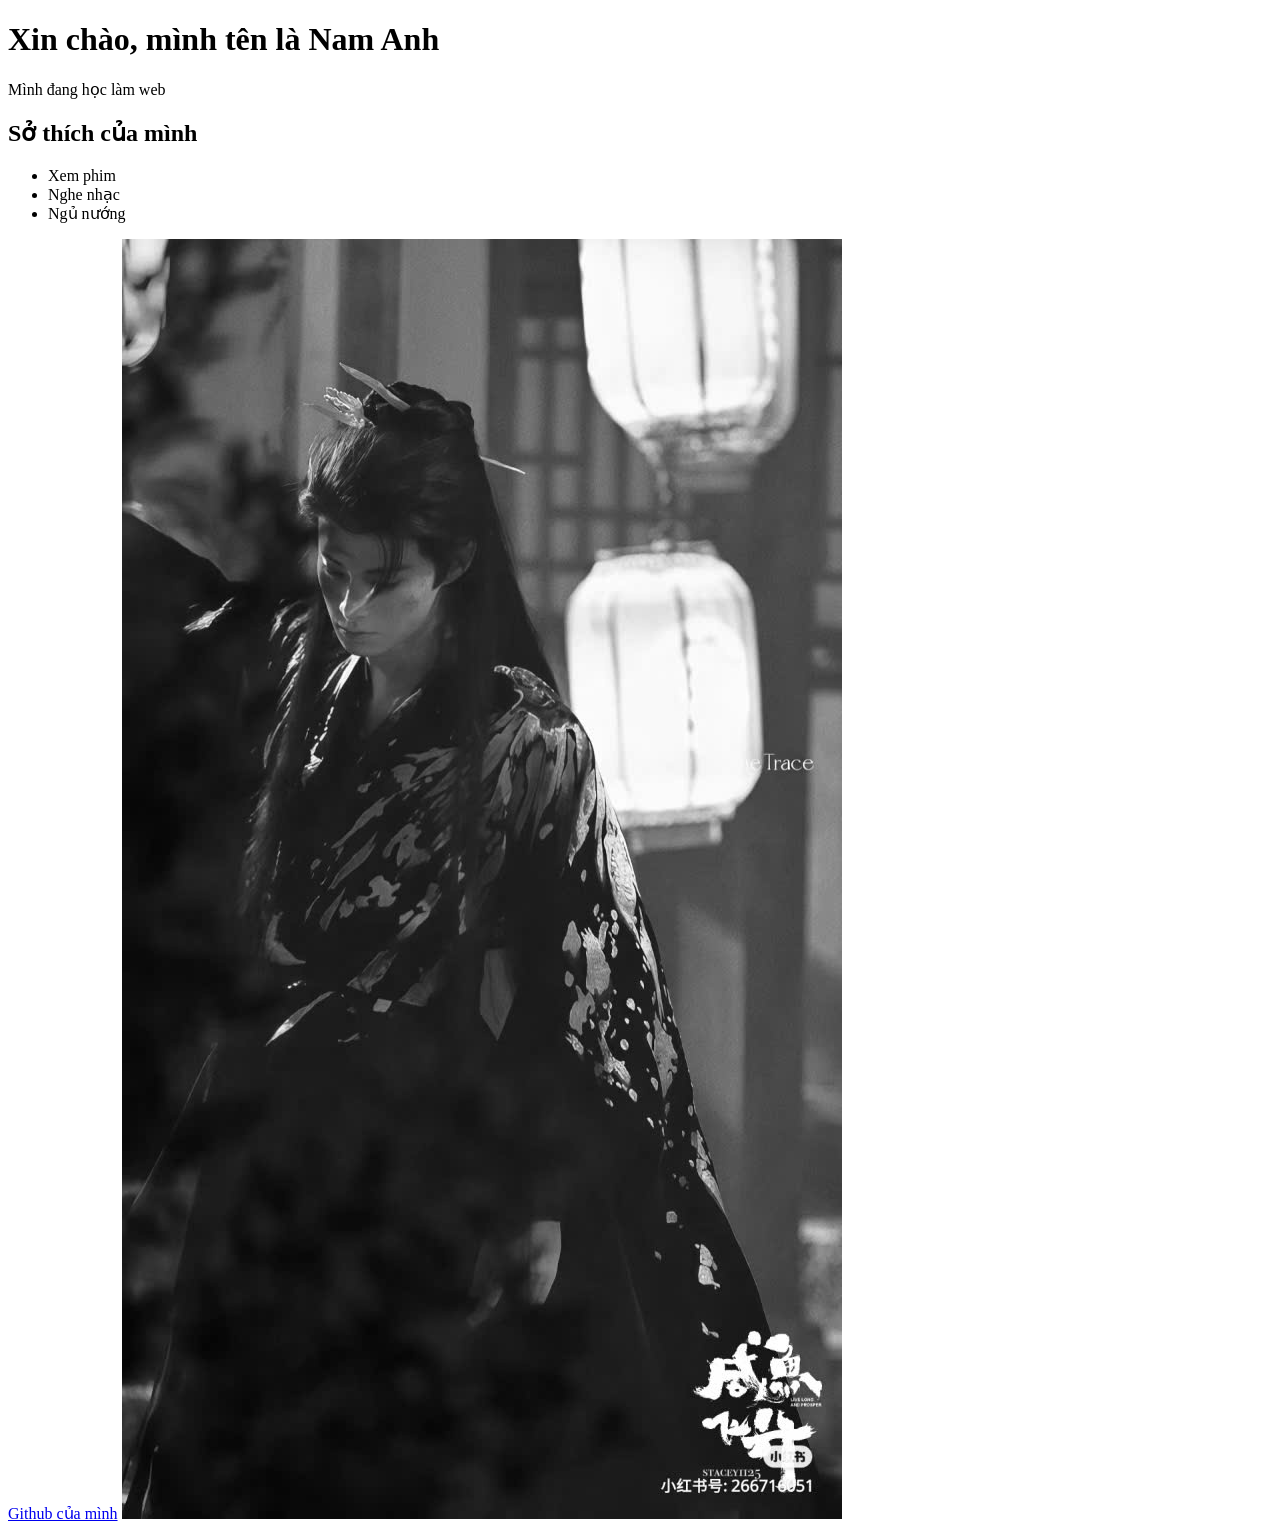
==== index.html @ 64efe365 "trang html dau tien" ====
<!doctype html>
<html lang="vi">
  <head>
    <meta charset="UTF-8" />
    <title>Trang của tôi</title>
  </head>
  <body>
    <h1>Xin chào, mình tên là Nam Anh</h1>
    <p>Mình đang học làm web</p>
    <h2>Sở thích của mình</h2>
    <ul>
      <li>Xem phim</li>
      <li>Nghe nhạc</li>
      <li>Ngủ nướng</li>
    </ul>
    <a href="https://github.com/dnamanh2012-hash">Github của mình</a>
    <img src="wanghedi_myprince.jpg" alt="Ảnh của chồng mình" />
  </body>
</html>
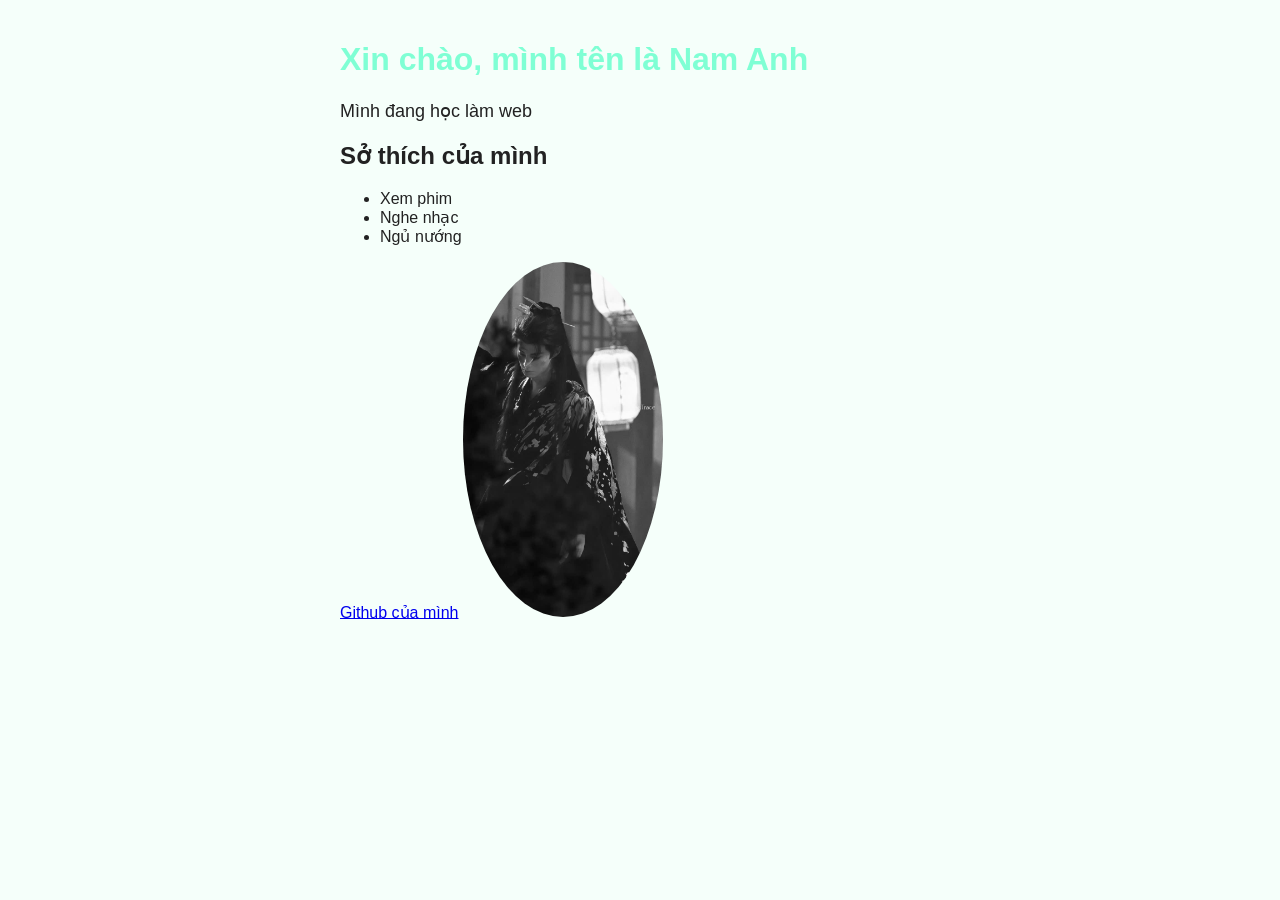
==== commit e7d30a10: "them css" ====
--- a/index.html
+++ b/index.html
@@ -1,6 +1,7 @@
 <!doctype html>
 <html lang="vi">
   <head>
+    <link rel="stylesheet" href="style.css" />
     <meta charset="UTF-8" />
     <title>Trang của tôi</title>
   </head>
--- a/style.css
+++ b/style.css
@@ -0,0 +1,23 @@
+body {
+  font-family: Arial, sans-serif;
+  max-width: 600px;
+  margin: 0 auto;
+  padding: 20px;
+  background-color: #f5fffa;
+  color: #222;
+}
+
+h1 {
+  color: #7fffd4;
+}
+
+img {
+  width: 200px;
+  max-width: 100%;
+  height: auto;
+  border-radius: 50%;
+}
+
+p {
+  font-size: 18px;
+}
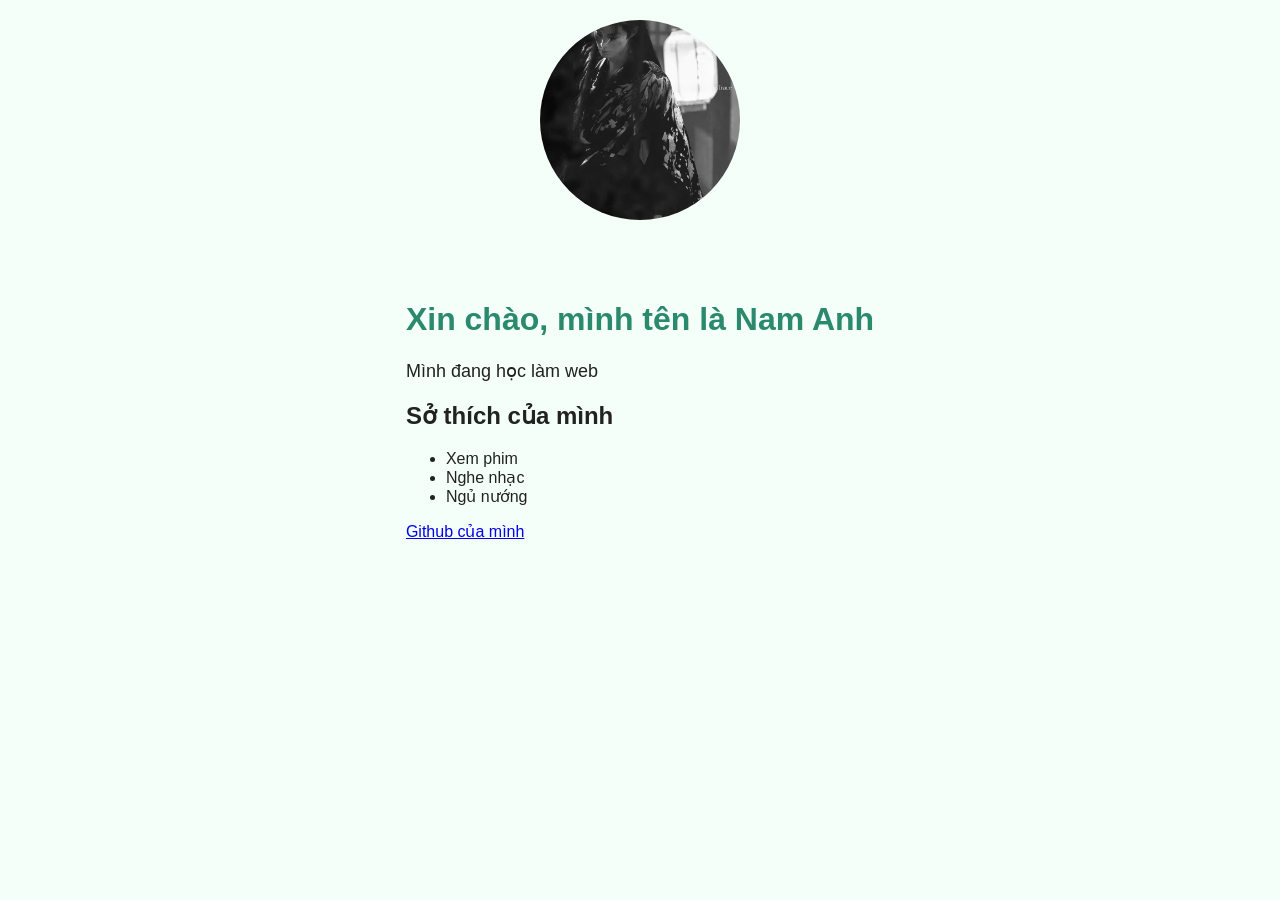
==== commit e390718a: "them flexbox" ====
--- a/index.html
+++ b/index.html
@@ -6,15 +6,19 @@
     <title>Trang của tôi</title>
   </head>
   <body>
-    <h1>Xin chào, mình tên là Nam Anh</h1>
-    <p>Mình đang học làm web</p>
-    <h2>Sở thích của mình</h2>
-    <ul>
-      <li>Xem phim</li>
-      <li>Nghe nhạc</li>
-      <li>Ngủ nướng</li>
-    </ul>
-    <a href="https://github.com/dnamanh2012-hash">Github của mình</a>
-    <img src="wanghedi_myprince.jpg" alt="Ảnh của chồng mình" />
+    <div class="card">
+      <img src="wanghedi_myprince.jpg" alt="Ảnh của chồng mình" />
+      <div class="infor">
+        <h1>Xin chào, mình tên là Nam Anh</h1>
+        <p>Mình đang học làm web</p>
+        <h2>Sở thích của mình</h2>
+        <ul>
+          <li>Xem phim</li>
+          <li>Nghe nhạc</li>
+          <li>Ngủ nướng</li>
+        </ul>
+        <a href="https://github.com/dnamanh2012-hash">Github của mình</a>
+      </div>
+    </div>
   </body>
 </html>
--- a/style.css
+++ b/style.css
@@ -1,6 +1,6 @@
 body {
   font-family: Arial, sans-serif;
-  max-width: 600px;
+  max-width: 800px;
   margin: 0 auto;
   padding: 20px;
   background-color: #f5fffa;
@@ -8,16 +8,26 @@
 }
 
 h1 {
-  color: #7fffd4;
+  color: #2b8a6e;
 }
 
 img {
   width: 200px;
   max-width: 100%;
-  height: auto;
+  height: 200px;
   border-radius: 50%;
+  object-fit: cover;
+  margin: 0;
+  flex-shrink: 0;
 }
 
 p {
   font-size: 18px;
 }
+
+.card {
+  display: flex;
+  gap: 60px;
+  align-items: center;
+  flex-direction: column;
+}
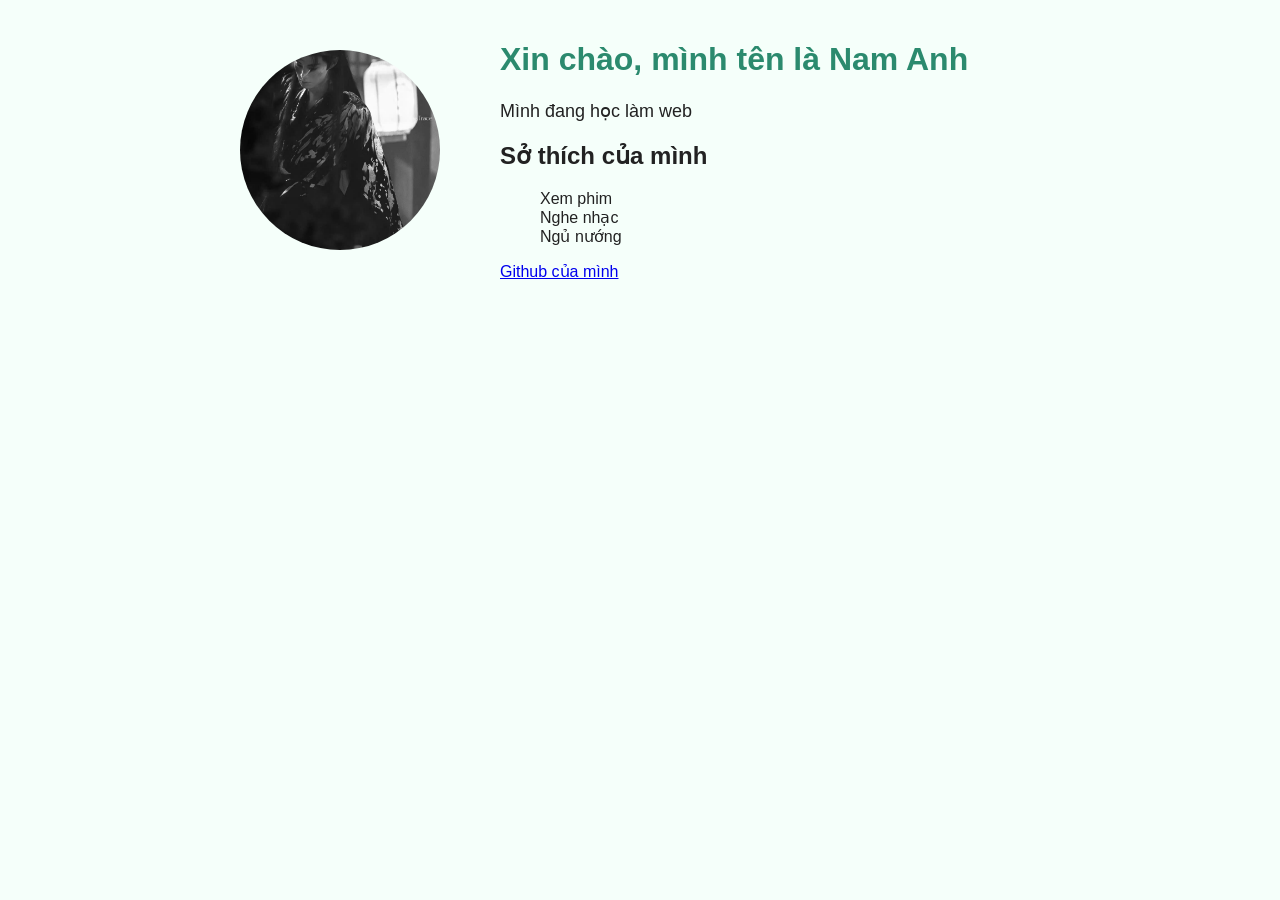
==== commit c26f8f98: "them responsive" ====
--- a/index.html
+++ b/index.html
@@ -3,6 +3,7 @@
   <head>
     <link rel="stylesheet" href="style.css" />
     <meta charset="UTF-8" />
+    <meta name="viewport" content="width=device-width, initial-scale=1.0" />
     <title>Trang của tôi</title>
   </head>
   <body>
--- a/style.css
+++ b/style.css
@@ -29,5 +29,25 @@
   display: flex;
   gap: 60px;
   align-items: center;
-  flex-direction: column;
 }
+
+ul {
+  list-style: none;
+}
+
+@media (max-width: 600px) {
+  .card {
+    flex-direction: column;
+    align-items: center;
+    text-align: center;
+  }
+
+  img {
+    width: 150px;
+    height: 150px;
+  }
+
+  ul {
+    text-align: justify;
+  }
+}
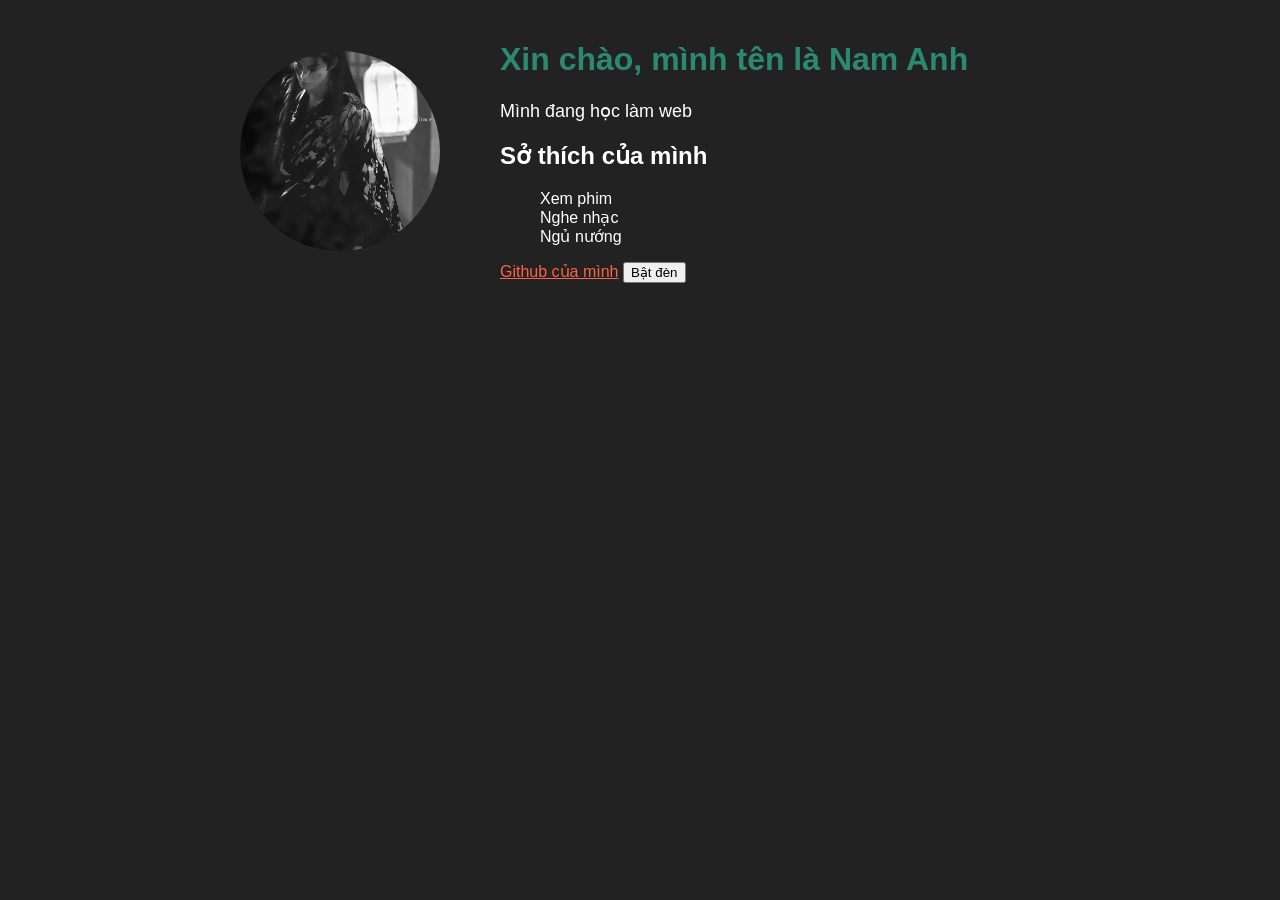
==== commit f9eb796f: "them nut bat den" ====
--- a/index.html
+++ b/index.html
@@ -19,7 +19,9 @@
           <li>Ngủ nướng</li>
         </ul>
         <a href="https://github.com/dnamanh2012-hash">Github của mình</a>
+        <button id="nut">Bật đèn</button>
       </div>
     </div>
+    <script src="script.js"></script>
   </body>
 </html>
--- a/style.css
+++ b/style.css
@@ -3,8 +3,8 @@
   max-width: 800px;
   margin: 0 auto;
   padding: 20px;
-  background-color: #f5fffa;
-  color: #222;
+  background-color: #222;
+  color: #fff;
 }
 
 h1 {
@@ -51,3 +51,7 @@
     text-align: justify;
   }
 }
+
+a {
+  color: #ff6347;
+}
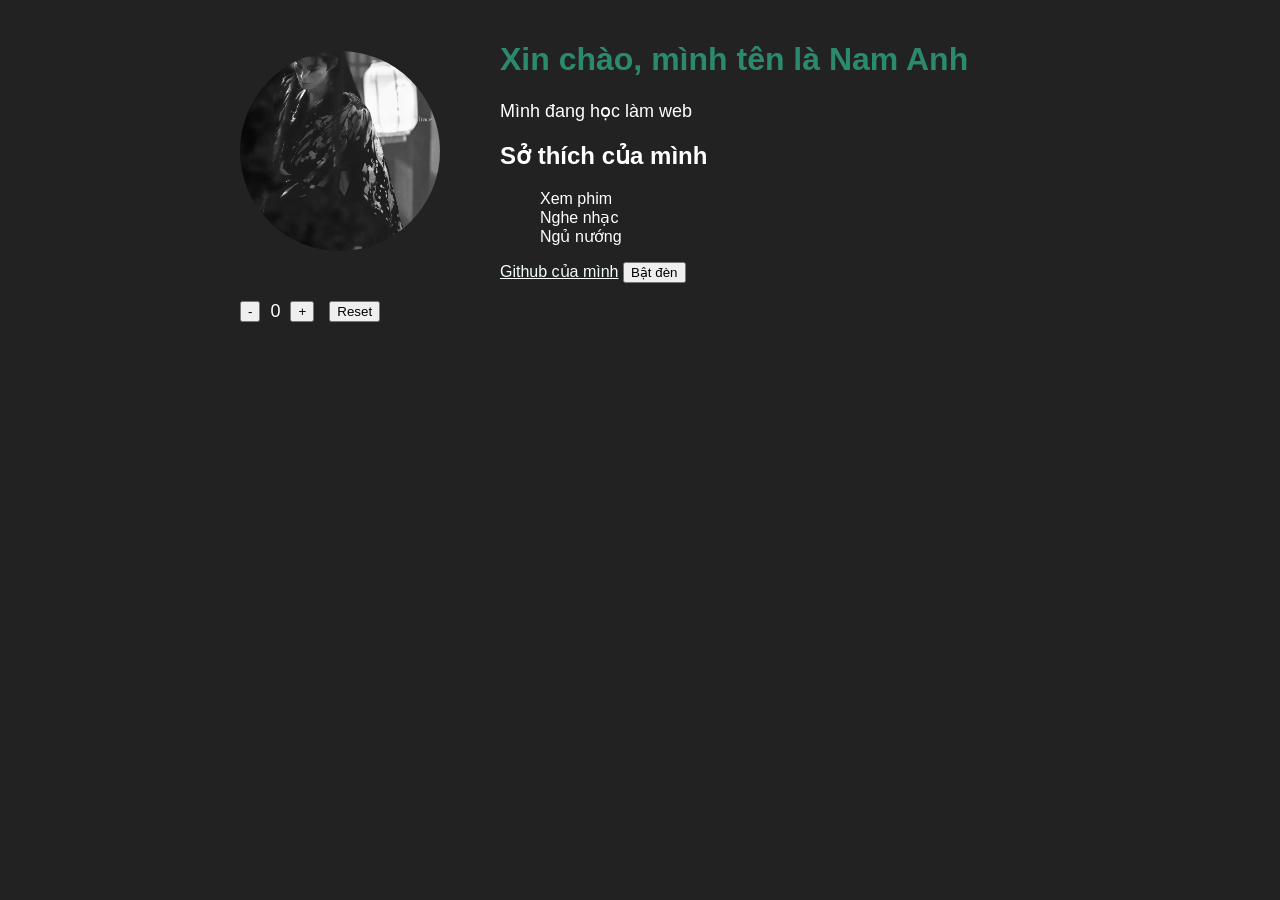
==== commit bdd5c090: "hoan thien bo dem" ====
--- a/index.html
+++ b/index.html
@@ -22,6 +22,14 @@
         <button id="nut">Bật đèn</button>
       </div>
     </div>
+    <div class="bodem">
+      <div class="dem">
+        <button id="giam">-</button>
+        <p id="so">0</p>
+        <button id="tang">+</button>
+      </div>
+      <button id="reset">Reset</button>
+    </div>
     <script src="script.js"></script>
   </body>
 </html>
--- a/style.css
+++ b/style.css
@@ -35,6 +35,30 @@
   list-style: none;
 }
 
+a {
+  color: #f5fffa;
+}
+
+.bodem {
+  display: flex;
+  gap: 15px;
+  align-items: center;
+}
+
+.dem {
+  display: flex;
+  gap: 10px;
+  align-items: center;
+}
+
+body.sang {
+  background-color: lightYellow;
+  color: #222;
+  a {
+    color: #8b0000;
+  }
+}
+
 @media (max-width: 600px) {
   .card {
     flex-direction: column;
@@ -46,12 +70,4 @@
     width: 150px;
     height: 150px;
   }
-
-  ul {
-    text-align: justify;
-  }
 }
-
-a {
-  color: #ff6347;
-}
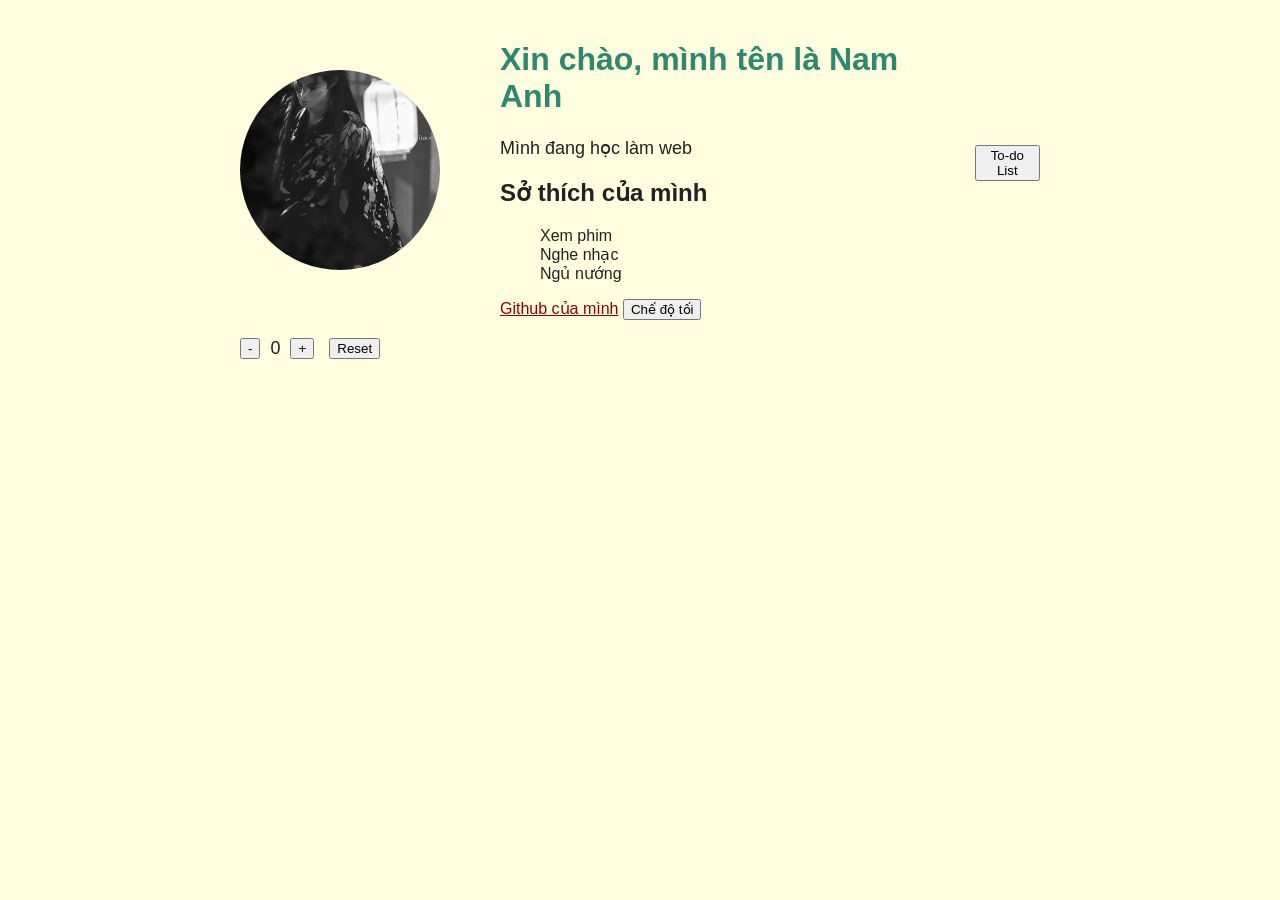
==== commit 1814f86a: "todo: gach ngang + xoa" ====
--- a/index.html
+++ b/index.html
@@ -19,7 +19,12 @@
           <li>Ngủ nướng</li>
         </ul>
         <a href="https://github.com/dnamanh2012-hash">Github của mình</a>
-        <button id="nut">Bật đèn</button>
+        <button id="nut">Chế độ tối</button>
+      </div>
+      <div class="todolist">
+        <a href="todo.html">
+          <button>To-do List</button>
+        </a>
       </div>
     </div>
     <div class="bodem">
--- a/style.css
+++ b/style.css
@@ -3,8 +3,8 @@
   max-width: 800px;
   margin: 0 auto;
   padding: 20px;
-  background-color: #222;
-  color: #fff;
+  background-color: lightYellow;
+  color: #222;
 }
 
 h1 {
@@ -36,7 +36,11 @@
 }
 
 a {
-  color: #f5fffa;
+  color: #8b0000;
+}
+
+.todolist {
+  height: 50px;
 }
 
 .bodem {
@@ -51,12 +55,23 @@
   align-items: center;
 }
 
-body.sang {
-  background-color: lightYellow;
-  color: #222;
+body.toi {
+  background-color: #222;
+  color: #fff;
   a {
-    color: #8b0000;
+    color: #f5fffa;
   }
+}
+
+li.xong {
+  text-decoration: line-through;
+  color: gray;
+}
+
+li button {
+  margin-left: 10px;
+  background-color: #ffcccc;
+  color: #8b0000;
 }
 
 @media (max-width: 600px) {
